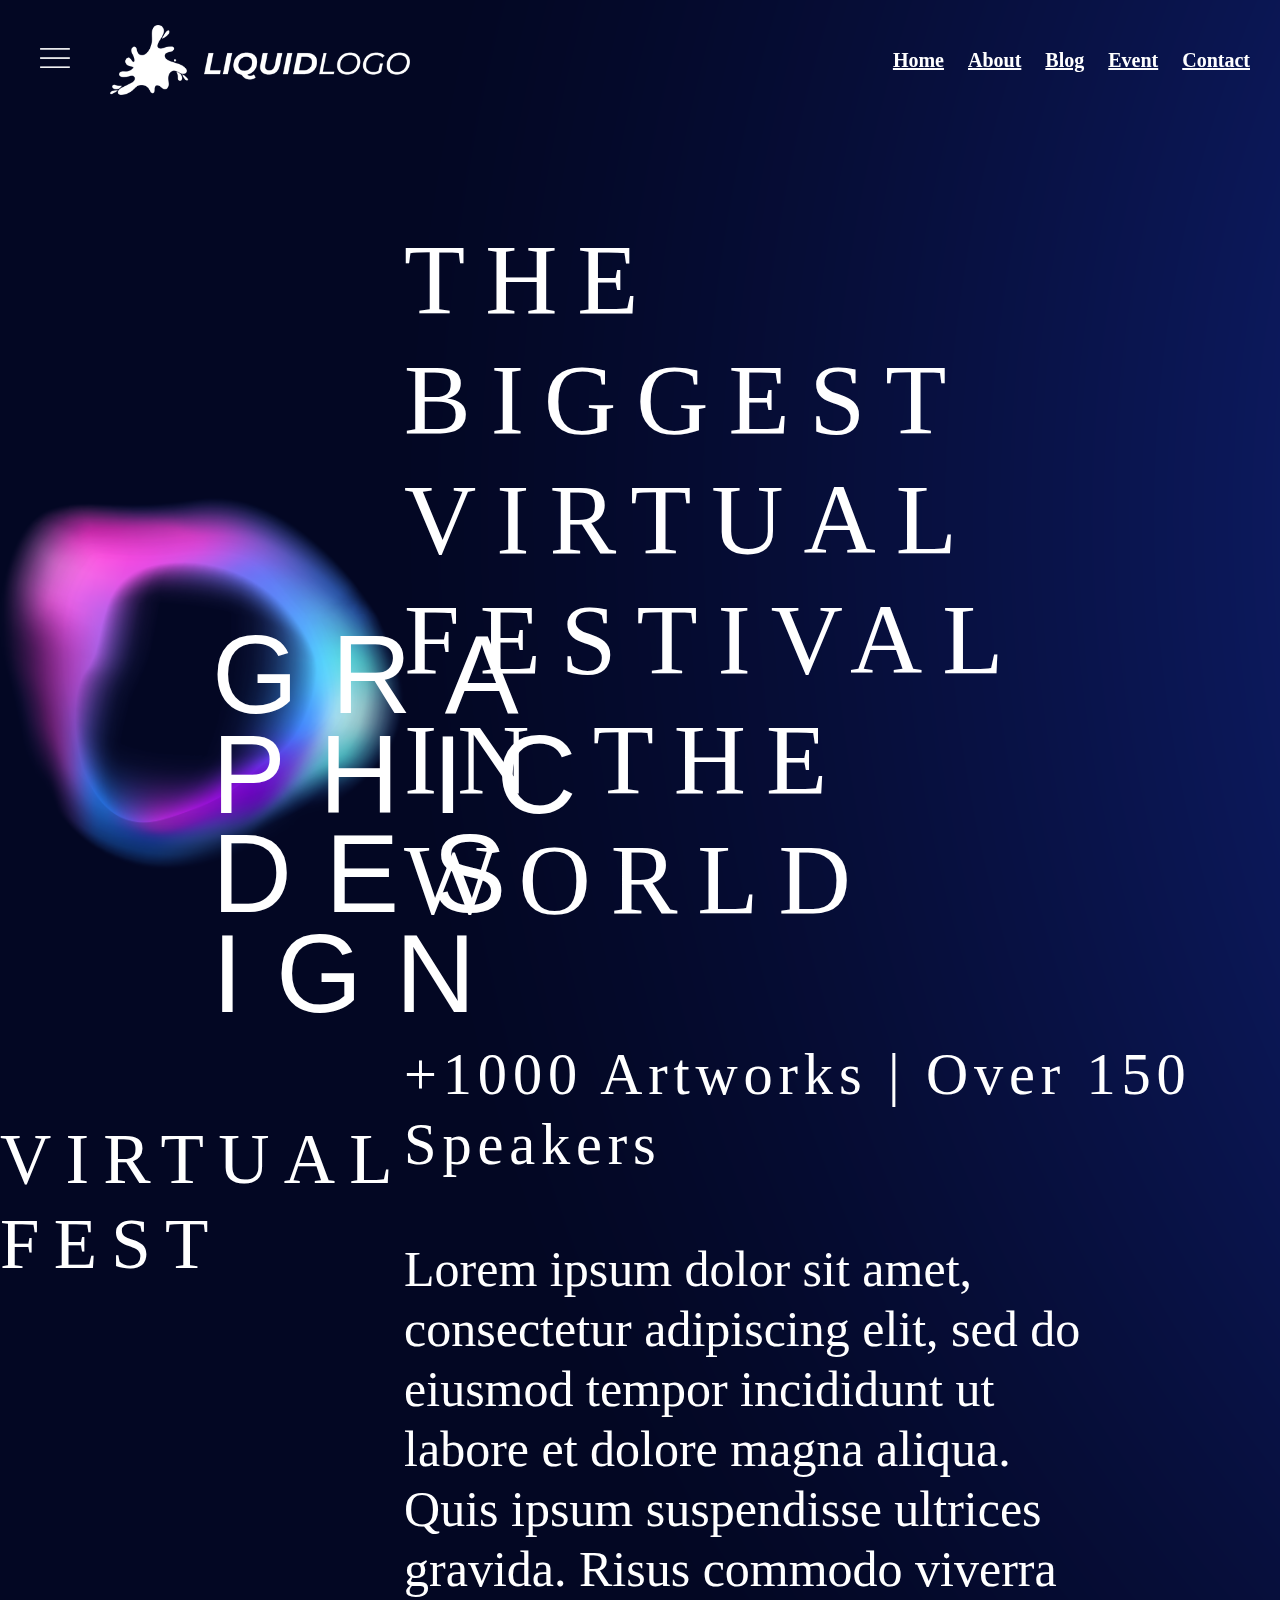
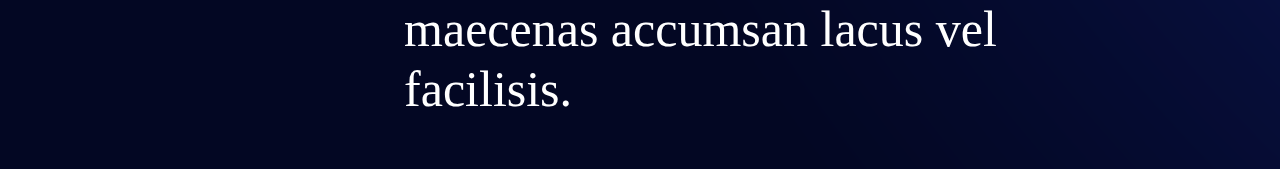
==== index.html @ 1fa6ac77 "body- main" ====
<!DOCTYPE html>
<html>
  <head autocapitalize="sentences">
    <title>MARSY </title>
    <meta charset="utf-8" />
    <link rel="stylesheet" type="text/css"  href="styles/styles1.css">
  </head>

  <body>
    <header>
      <div class="menu">
        <img src="images/button-menu.png" >
      </div>
      <div class="container">
        <div class="logo"></div> 
        <div class="navigation">
          <a href="#">Home</a>
          <a href="#">About</a>
          <a href="#">Blog</a>
          <a href="#">Event</a>
          <a href="#">Contact</a>
        </div>
      </div>
    </header>
    <main>
      <div class="container">
        <div class="ring">
         <p class="ring-text"> GRA
         PHIC
         DES 
         IGN
         </p>
         <p class="VIRTUAL">VIRTUAL FEST</p>
        </div>
        <div>
          <p class="BIGGEST">THE BIGGEST
           VIRTUAL FESTIVAL
           IN THE WORLD</p>
         <p class="Artworks">+1000 Artworks | Over 150 Speakers</p>
         <p class="Lorem">Lorem ipsum dolor sit amet, consectetur adipiscing elit, sed do eiusmod 
          tempor incididunt ut labore et dolore magna aliqua. Quis ipsum suspendisse ultrices
           gravida. Risus commodo viverra maecenas accumsan lacus vel facilisis.
          </p>
        </div>
      </div>
    </main>
  </body> 
</html>
---- styles/styles1.css ----
body {
  margin: 0px;
  width: 100%;
  height: 100vh;
  background-image: url(../images/layers.png);
}
/* .rectangle{
    background-color: transparent;
 } */
  header {
    display: flex;
    padding: 20px;
    align-items: center;
    /* justify-content: space-around; */
  }
    header .menu {
      margin: auto 20px;
    }
    header .menu img {
      width: 30px;
    }
    header .container {
      display: flex;
      width: calc(100% - 70px);
      justify-content: space-between;
      align-items: center;
    }
    header .container .logo {
      width: 100%;
      max-width: 300px;
      height: 80px;
      margin: 0 20px;
      background: url(../images/logo.png) no-repeat;
      background-size: contain;
      background-position: center;
    }
    header .container .navigation a {
      font-family: Montserrat;
      font-size: 20px;
      margin: 0 10px;
      line-height: 1;
      font-weight: 600;
      color: #ffffff;
    }
  main {
    position: relative;
    /* display: flex; */
    /* align-items: center; */
    mix-Blend-mode: screen;
  }
  main .container{
     display: flex;
     justify-content:space-around;
     align-items: center;
  }
    main .ring{
      width: 100%;
      height: 896px;
      background: url(../images/ring.png) no-repeat;
      background-size: contain;
      /* background-position: center; */
    }
    .ring-text {
      position: relative;
      top: 2%;
      left:212px;
      width: 300px;
      font-family: sans-serif;
      font-size: 110.8px;
      line-height: 0.9;
      /* font-weight: 30%; */
      letter-spacing: 0.3em;
      color: #ffffff;
    }
    .VIRTUAL{
      
      font-family: Montserrat;
      font-size: 71px;
      line-height: 1.2;
      font-weight: 500;
      letter-spacing: 0.2em;
      color: #ffffff;
    }
    .BIGGEST{
      /* position: absolute;
      top: 10%;
      left: 2000px; */
      width: 80%;
      font-family: Montserrat;
      font-size: 100px;
      line-height: 1.2;
      font-weight: 500;
      letter-spacing: 0.2em;
      color: #ffffff;
    }
    .Artworks{
      /* position: absolute;
      top: 35%;
      left: 2000px; */
      width: 100%;
      font-family: Montserrat;
      font-size: 58.4px;
      line-height: 1.2;
      font-weight: 300;
      letter-spacing: 0.1em;
      color: #ffffff;
    }
    .Lorem{
      /* position: absolute;
      top: 45%;
      left: 2000px; */
      width: 80%;
      font-family: Montserrat;
      font-size: 50px;
      line-height: 1.2;
      font-weight: 300;
      color: #ffffff;
    }
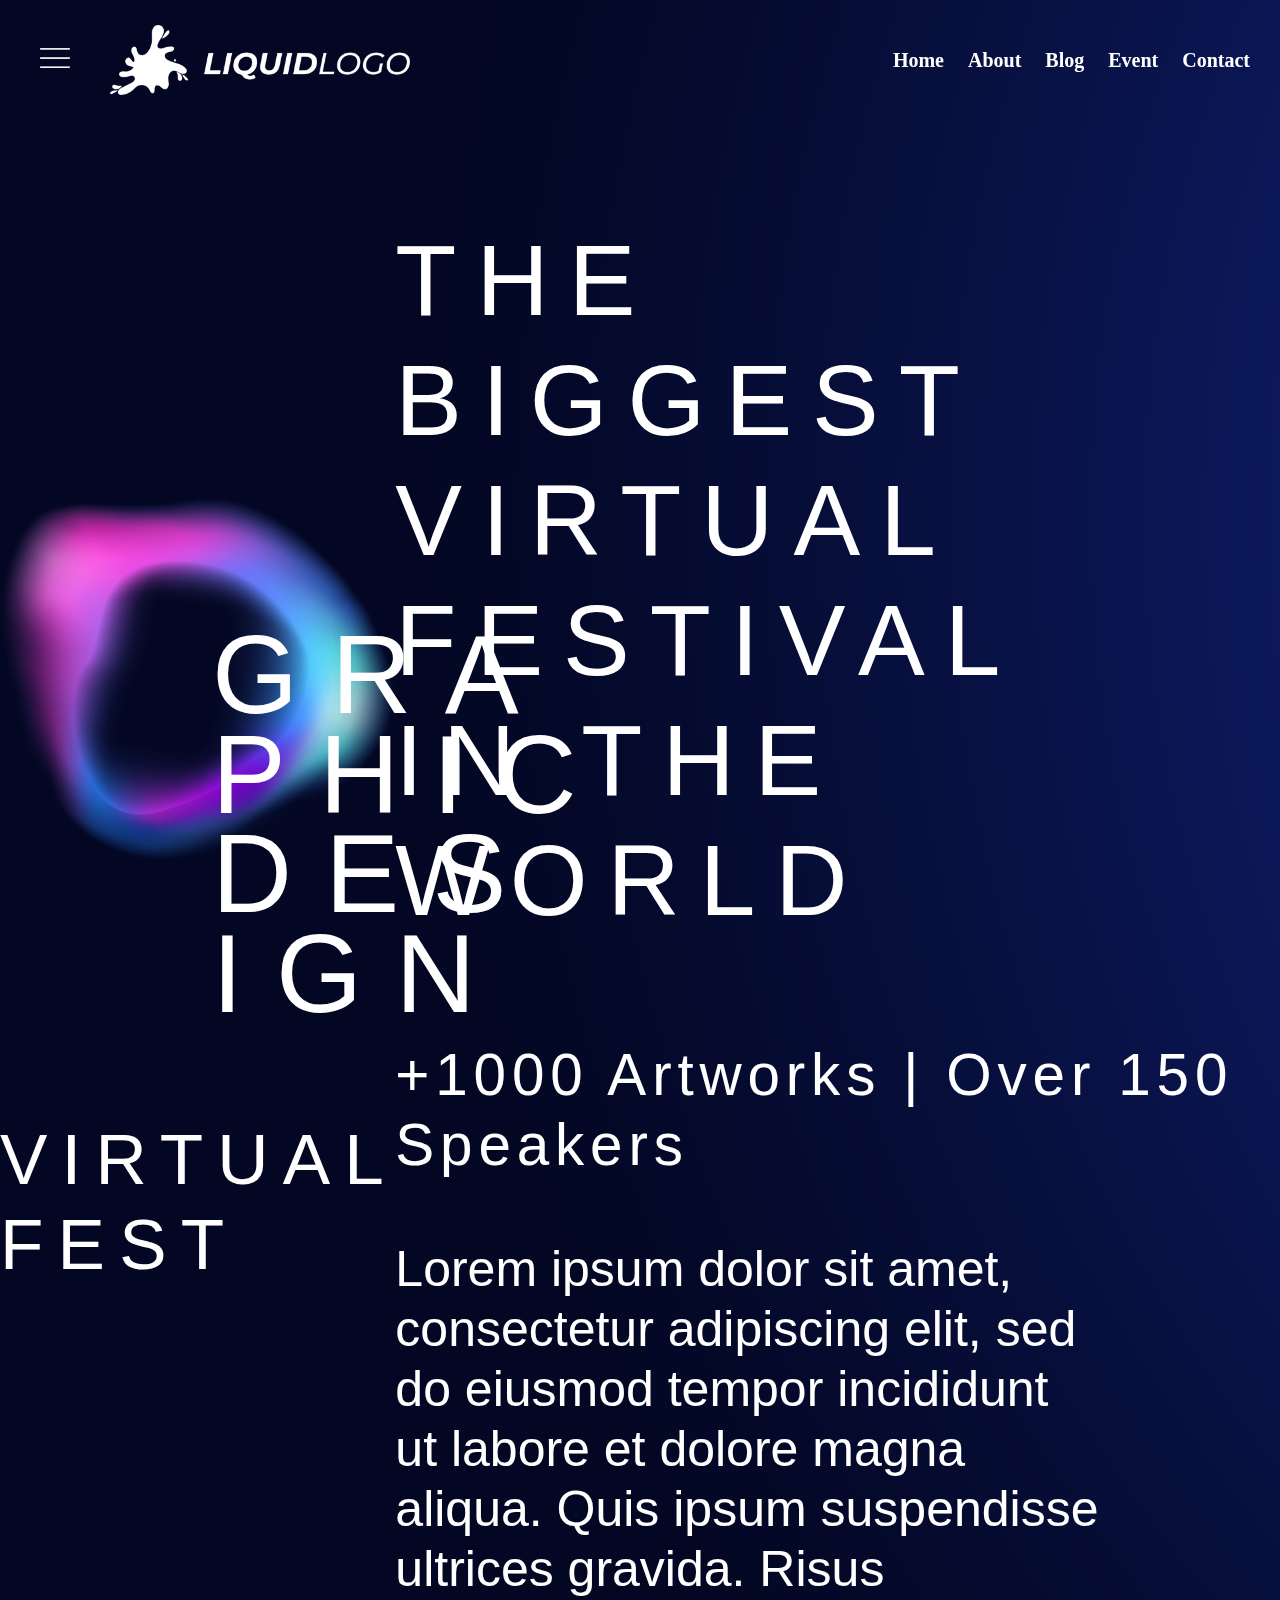
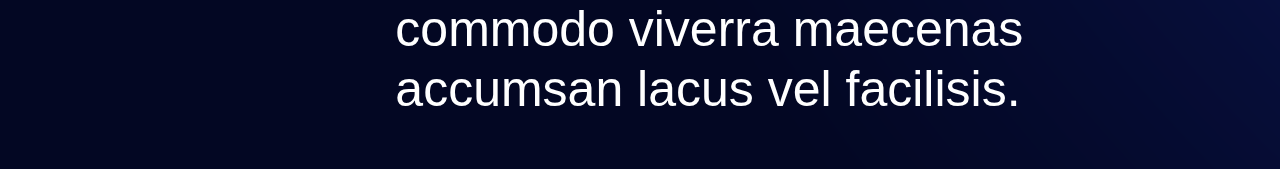
==== commit 61590839: "small letters" ====
--- a/index.html
+++ b/index.html
@@ -30,14 +30,14 @@
          DES 
          IGN
          </p>
-         <p class="VIRTUAL">VIRTUAL FEST</p>
+         <p class="virtual">VIRTUAL FEST</p>
         </div>
         <div>
-          <p class="BIGGEST">THE BIGGEST
+          <p class="biggest">THE BIGGEST
            VIRTUAL FESTIVAL
            IN THE WORLD</p>
-         <p class="Artworks">+1000 Artworks | Over 150 Speakers</p>
-         <p class="Lorem">Lorem ipsum dolor sit amet, consectetur adipiscing elit, sed do eiusmod 
+         <p class="artworks">+1000 Artworks | Over 150 Speakers</p>
+         <p class="lorem">Lorem ipsum dolor sit amet, consectetur adipiscing elit, sed do eiusmod 
           tempor incididunt ut labore et dolore magna aliqua. Quis ipsum suspendisse ultrices
            gravida. Risus commodo viverra maecenas accumsan lacus vel facilisis.
           </p>
--- a/styles/styles1.css
+++ b/styles/styles1.css
@@ -15,6 +15,8 @@
   }
     header .menu {
       margin: auto 20px;
+      display: inline-block;
+      cursor: pointer;
     }
     header .menu img {
       width: 30px;
@@ -40,6 +42,7 @@
       margin: 0 10px;
       line-height: 1;
       font-weight: 600;
+      text-decoration: none;
       color: #ffffff;
     }
   main {
@@ -72,45 +75,44 @@
       letter-spacing: 0.3em;
       color: #ffffff;
     }
-    .VIRTUAL{
-      
-      font-family: Montserrat;
+    .virtual{
+      font-family: sans-serif;
       font-size: 71px;
       line-height: 1.2;
       font-weight: 500;
       letter-spacing: 0.2em;
       color: #ffffff;
     }
-    .BIGGEST{
+    .biggest{
       /* position: absolute;
       top: 10%;
       left: 2000px; */
+      font-family: sans-serif;
       width: 80%;
-      font-family: Montserrat;
       font-size: 100px;
       line-height: 1.2;
       font-weight: 500;
       letter-spacing: 0.2em;
       color: #ffffff;
     }
-    .Artworks{
+    .artworks{
       /* position: absolute;
       top: 35%;
       left: 2000px; */
       width: 100%;
-      font-family: Montserrat;
+      font-family: sans-serif;
       font-size: 58.4px;
       line-height: 1.2;
       font-weight: 300;
       letter-spacing: 0.1em;
       color: #ffffff;
     }
-    .Lorem{
+    .lorem{
       /* position: absolute;
       top: 45%;
       left: 2000px; */
       width: 80%;
-      font-family: Montserrat;
+      font-family: sans-serif;
       font-size: 50px;
       line-height: 1.2;
       font-weight: 300;
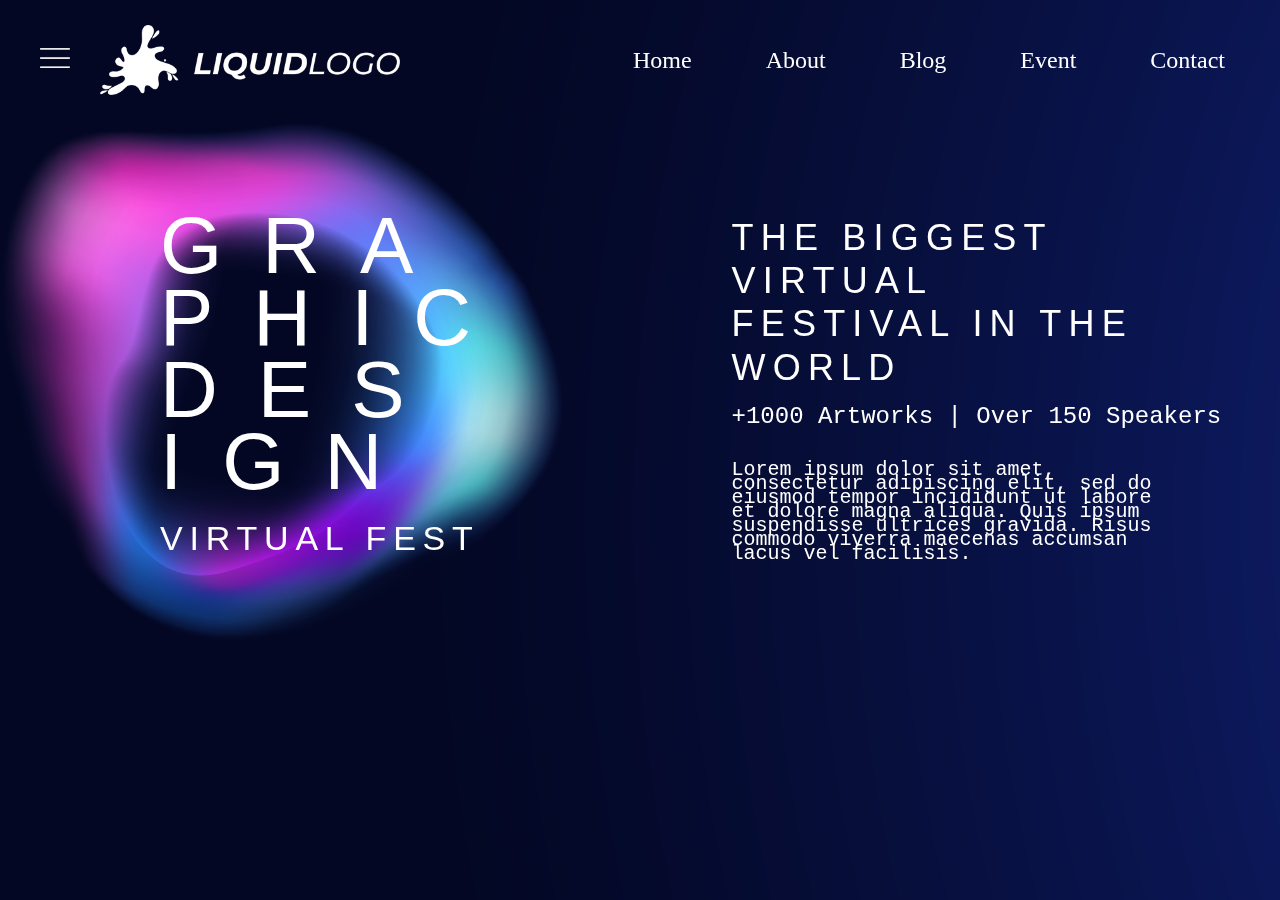
==== commit be5180d6: "text sticks to each other" ====
--- a/index.html
+++ b/index.html
@@ -24,7 +24,7 @@
     </header>
     <main>
       <div class="container">
-        <div class="ring">
+        <div>
          <p class="ring-text"> GRA
          PHIC
          DES 
@@ -37,9 +37,10 @@
            VIRTUAL FESTIVAL
            IN THE WORLD</p>
          <p class="artworks">+1000 Artworks | Over 150 Speakers</p>
-         <p class="lorem">Lorem ipsum dolor sit amet, consectetur adipiscing elit, sed do eiusmod 
-          tempor incididunt ut labore et dolore magna aliqua. Quis ipsum suspendisse ultrices
-           gravida. Risus commodo viverra maecenas accumsan lacus vel facilisis.
+         <p class="lorem">Lorem ipsum dolor sit amet, consectetur adipiscing elit,
+           sed do eiusmod tempor incididunt ut labore et dolore magna aliqua. 
+           Quis ipsum suspendisse ultrices gravida. Risus commodo viverra maecenas 
+           accumsan lacus vel facilisis.
           </p>
         </div>
       </div>
--- a/styles/styles1.css
+++ b/styles/styles1.css
@@ -31,90 +31,84 @@
       width: 100%;
       max-width: 300px;
       height: 80px;
-      margin: 0 20px;
+      margin: 0 10px;
       background: url(../images/logo.png) no-repeat;
       background-size: contain;
       background-position: center;
     }
     header .container .navigation a {
       font-family: Montserrat;
-      font-size: 20px;
-      margin: 0 10px;
+      font-size: 24px;
+      margin: 0 35px;
       line-height: 1;
-      font-weight: 600;
+      font-weight: 300;
       text-decoration: none;
       color: #ffffff;
     }
   main {
     position: relative;
-    /* display: flex; */
-    /* align-items: center; */
     mix-Blend-mode: screen;
   }
   main .container{
      display: flex;
      justify-content:space-around;
-     align-items: center;
+     background: url(../images/ring.png) no-repeat;
+     width: 100%;
+     background-size: contain;
   }
-    main .ring{
-      width: 100%;
-      height: 896px;
-      background: url(../images/ring.png) no-repeat;
-      background-size: contain;
-      /* background-position: center; */
-    }
-    .ring-text {
+   .ring-text {
       position: relative;
-      top: 2%;
-      left:212px;
-      width: 300px;
+      top: 10px;
+      left:160px;
       font-family: sans-serif;
-      font-size: 110.8px;
+      font-size: 80px;
       line-height: 0.9;
       /* font-weight: 30%; */
-      letter-spacing: 0.3em;
+      letter-spacing: 0.5em;
       color: #ffffff;
     }
     .virtual{
+      position: relative;
       font-family: sans-serif;
-      font-size: 71px;
+      top: -50px;
+      left:160px;
+      font-size:34px;
+      /* width: 370px; */
       line-height: 1.2;
       font-weight: 500;
       letter-spacing: 0.2em;
       color: #ffffff;
     }
     .biggest{
-      /* position: absolute;
-      top: 10%;
-      left: 2000px; */
+      position: relative;
+      top: 60px;
+      left: 300px;
       font-family: sans-serif;
-      width: 80%;
-      font-size: 100px;
+      width: 50%;
+      font-size: 36px;
       line-height: 1.2;
       font-weight: 500;
       letter-spacing: 0.2em;
       color: #ffffff;
     }
     .artworks{
-      /* position: absolute;
-      top: 35%;
-      left: 2000px; */
-      width: 100%;
-      font-family: sans-serif;
-      font-size: 58.4px;
-      line-height: 1.2;
-      font-weight: 300;
-      letter-spacing: 0.1em;
+      position: relative;
+      top: 40px;
+      left: 300px;
+      /* width: 250%; */
+      font-family: 'Courier New', sans-serif;
+      font-size: 24px;
+      line-height: 1.0;
       color: #ffffff;
     }
     .lorem{
-      /* position: absolute;
-      top: 45%;
-      left: 2000px; */
-      width: 80%;
-      font-family: sans-serif;
-      font-size: 50px;
-      line-height: 1.2;
-      font-weight: 300;
+      position: relative;
+      top: 50px;
+      left: 300px;
+      width: 50%;
+      font-family: 'Courier New',sans-serif;
+      font-size: 20px;
+      line-height: 0.7;
+      /* font-weight: 300; */
       color: #ffffff;
     }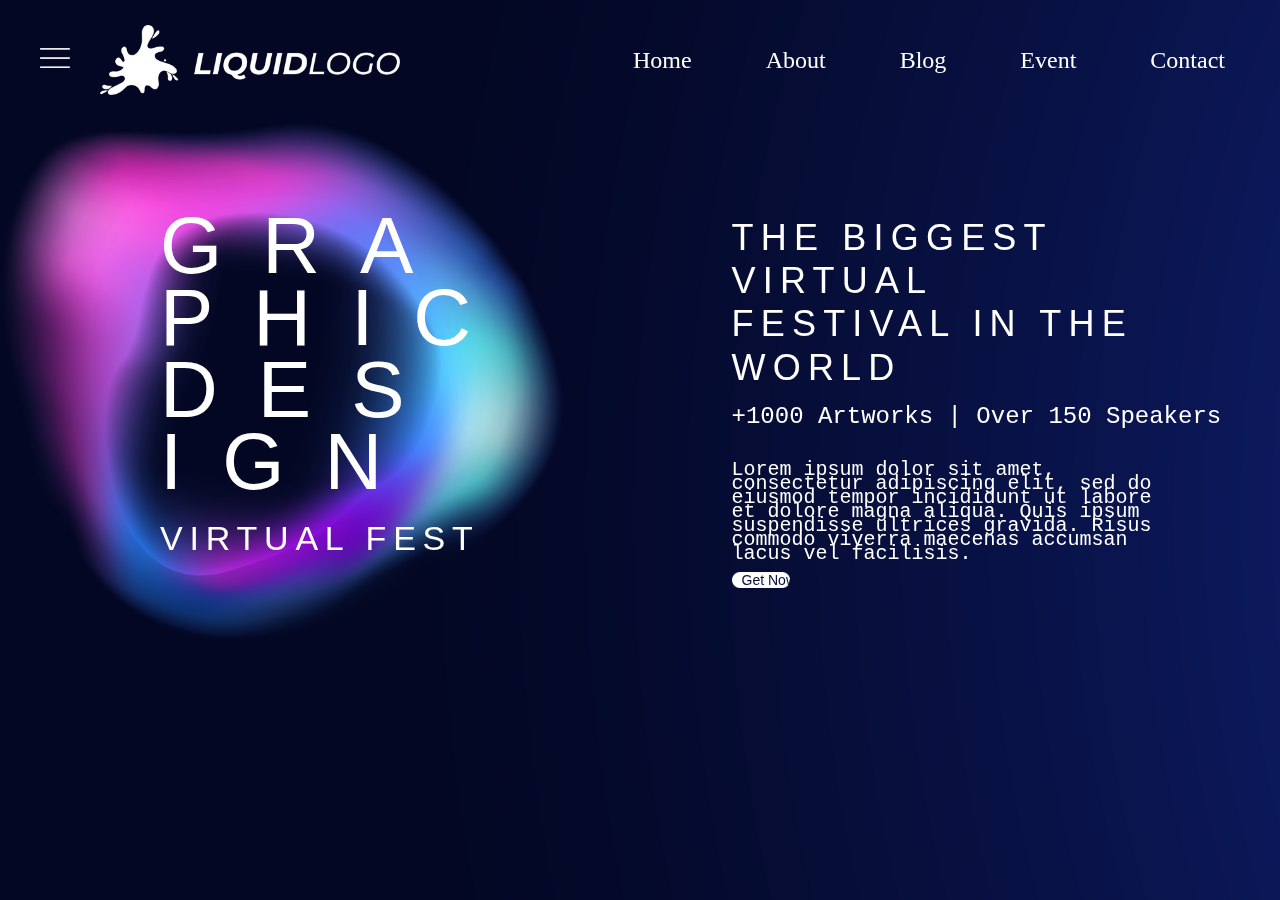
==== commit 62355ddb: "button" ====
--- a/index.html
+++ b/index.html
@@ -42,6 +42,7 @@
            Quis ipsum suspendisse ultrices gravida. Risus commodo viverra maecenas 
            accumsan lacus vel facilisis.
           </p>
+          <button class="button">Get Now</button>
         </div>
       </div>
     </main>
--- a/styles/styles1.css
+++ b/styles/styles1.css
@@ -111,4 +111,20 @@
       line-height: 0.7;
       /* font-weight: 300; */
       color: #ffffff;
-    }+    }
+    .button {
+      cursor: pointer;
+      position: relative;
+      top: 40px;
+      left: 300px;
+      background: url(../images/button.png) no-repeat;
+      background-size: contain;
+      border: none;
+      color: rgb(0, 0, 0);
+      padding: 0 10px;
+      text-align: center;
+      text-decoration: none;
+      display: inline-block;
+      font-size: 14px;
+      font-weight: 500;
+  }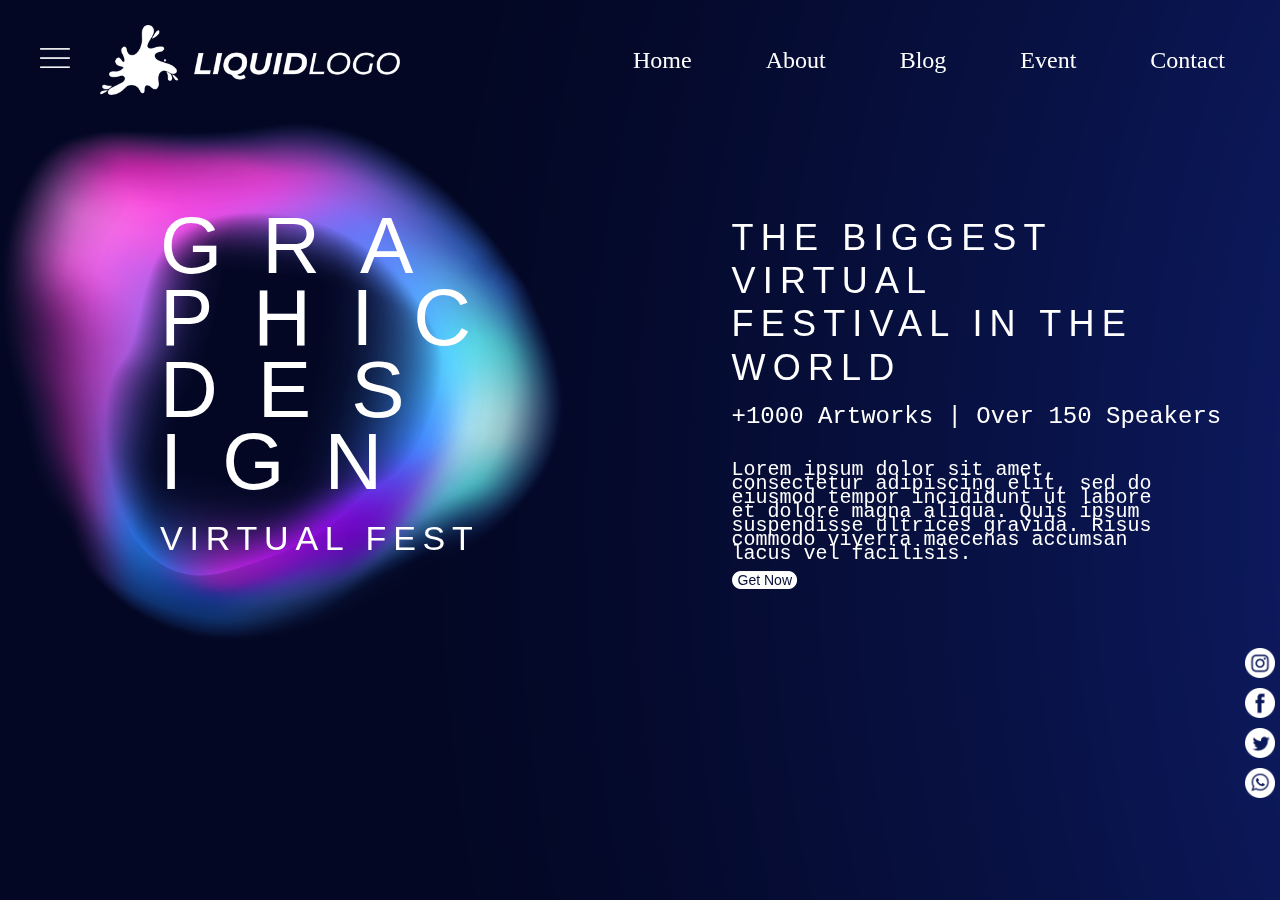
==== commit 6badfac6: "iftw-button" ====
--- a/index.html
+++ b/index.html
@@ -46,5 +46,11 @@
         </div>
       </div>
     </main>
+    <div class="iftw">
+      <img class="iftw-button" src="images/instagram_435.png" >
+      <img class="iftw-button" src="images/facebook_434.png">
+      <img class="iftw-button" src="images/twitter_433.png">
+      <img class="iftw-button" src="images/whatsapp_432.png">
+    </div>
   </body> 
 </html>--- a/styles/styles1.css
+++ b/styles/styles1.css
@@ -121,10 +121,22 @@
       background-size: contain;
       border: none;
       color: rgb(0, 0, 0);
-      padding: 0 10px;
       text-align: center;
       text-decoration: none;
       display: inline-block;
       font-size: 14px;
       font-weight: 500;
+  }
+  .iftw{
+    display: block;
+    float: right;
+    width: 30px;
+  }
+  .iftw-button{
+    transform: rotate(270deg);
+    float: right;
+    width: 30px;
+    height: 30px;
+    margin: 5px;
+    cursor: pointer;
   }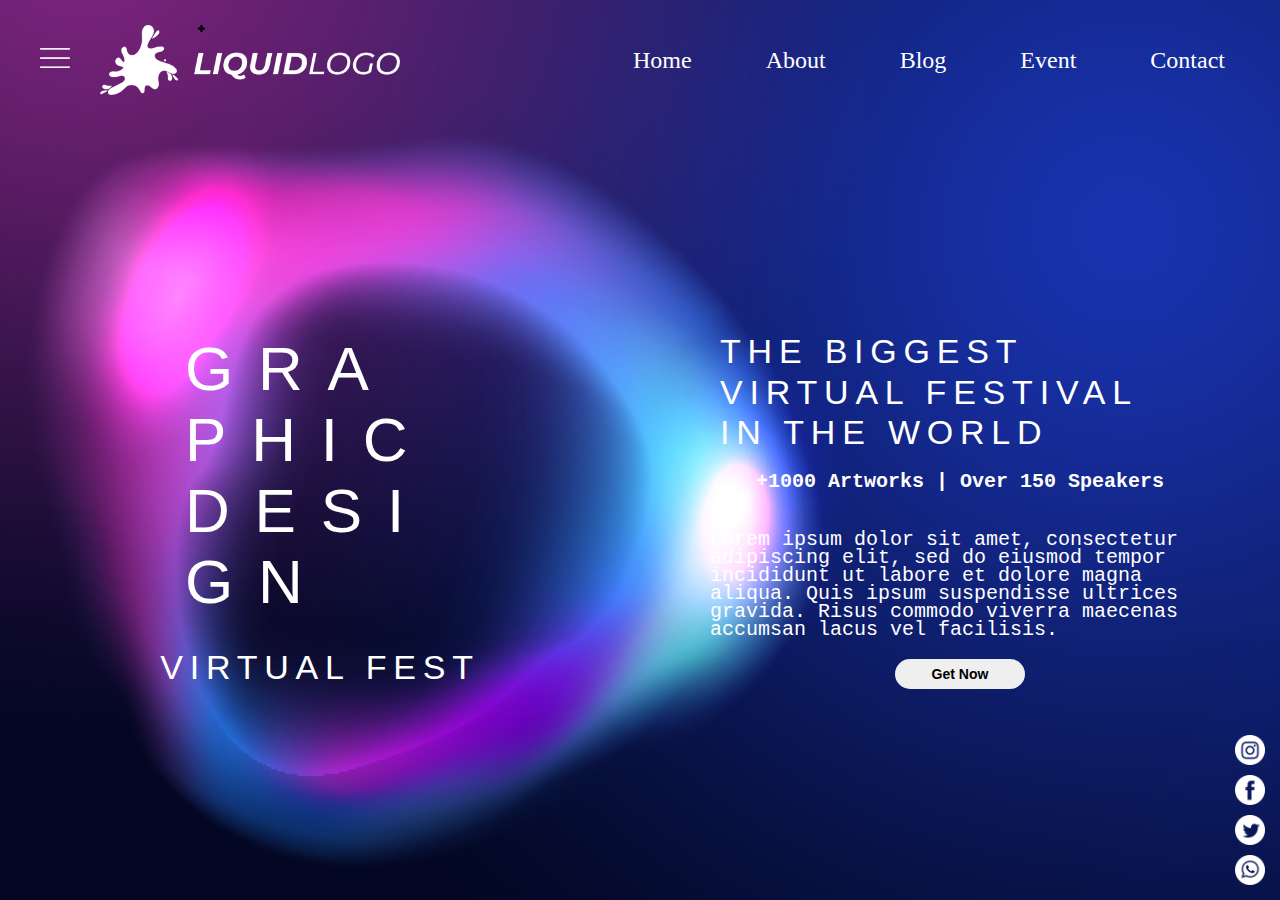
==== commit c499612c: "finish" ====
--- a/index.html
+++ b/index.html
@@ -3,7 +3,7 @@
   <head autocapitalize="sentences">
     <title>MARSY </title>
     <meta charset="utf-8" />
-    <link rel="stylesheet" type="text/css"  href="styles/styles1.css">
+    <link rel="stylesheet" type="text/css"  href="styles/styles.css">
   </head>
 
   <body>
@@ -11,7 +11,7 @@
       <div class="menu">
         <img src="images/button-menu.png" >
       </div>
-      <div class="container">
+      <div class="container container-header">
         <div class="logo"></div> 
         <div class="navigation">
           <a href="#">Home</a>
@@ -22,35 +22,27 @@
         </div>
       </div>
     </header>
-    <main>
-      <div class="container">
-        <div>
-         <p class="ring-text"> GRA
-         PHIC
-         DES 
-         IGN
-         </p>
-         <p class="virtual">VIRTUAL FEST</p>
+    <main class="container main-container">
+        <div class="container column half">
+         <h1 class="column title">GRAPHIC DESIGN</h1>
+         <h2 class="subtitle">VIRTUAL FEST</h2>
         </div>
-        <div>
-          <p class="biggest">THE BIGGEST
-           VIRTUAL FESTIVAL
-           IN THE WORLD</p>
-         <p class="artworks">+1000 Artworks | Over 150 Speakers</p>
-         <p class="lorem">Lorem ipsum dolor sit amet, consectetur adipiscing elit,
+        <div class="container column half">
+          <h2 class="subtitle">THE BIGGEST VIRTUAL FESTIVAL IN THE WORLD</h2>
+         <h3 class="description">+1000 Artworks | Over 150 Speakers</h3>
+         <p class="description">Lorem ipsum dolor sit amet, consectetur adipiscing elit,
            sed do eiusmod tempor incididunt ut labore et dolore magna aliqua. 
            Quis ipsum suspendisse ultrices gravida. Risus commodo viverra maecenas 
            accumsan lacus vel facilisis.
           </p>
           <button class="button">Get Now</button>
         </div>
-      </div>
     </main>
-    <div class="iftw">
-      <img class="iftw-button" src="images/instagram_435.png" >
-      <img class="iftw-button" src="images/facebook_434.png">
-      <img class="iftw-button" src="images/twitter_433.png">
-      <img class="iftw-button" src="images/whatsapp_432.png">
+    <div class="societal-button-container">
+      <img class="societal-button" src="images/instagram.png" >
+      <img class="societal-button" src="images/facebook.png">
+      <img class="societal-button" src="images/twitter.png">
+      <img class="societal-button" src="images/whatsapp.png">
     </div>
   </body> 
 </html>--- a/styles/styles.css
+++ b/styles/styles.css
@@ -0,0 +1,118 @@
+body {
+  margin: 0;
+  width: 100%;
+  height: 100vh;
+  background: url(../images/Background.png);
+  background-size: cover;
+}
+  header {
+    display: flex;
+    padding: 20px;
+    align-items: center;
+   }
+    header .menu {
+      margin: auto 20px;
+      display: inline-block;
+      cursor: pointer;
+    }
+    header .menu img {
+      width: 30px;
+    }
+    header .container-header {
+      width: calc(100% - 70px);
+    }
+    header .container .logo {
+      width: 100%;
+      max-width: 300px;
+      height: 80px;
+      margin: 0 10px;
+      background: url(../images/logo.png) no-repeat;
+      background-size: contain;
+      background-position: center;
+    }
+    header .container .navigation a {
+      font-family: Montserrat;
+      font-size: 24px;
+      margin: 0 35px;
+      line-height: 1;
+      font-weight: 300;
+      text-decoration: none;
+      color: #ffffff;
+    }
+  .container {
+    display: flex;
+    align-items: center;
+    justify-content: space-between;
+  }
+  .main-container {
+    height: calc(100% - 120px);
+  } 
+  .column {
+    flex-direction: column;
+  }
+  .half {
+    width: 100%;
+    align-items: center;
+  }
+    .title {
+      position: relative;
+      font-family: sans-serif;
+      font-size: 62px;
+      letter-spacing: 0.4em;
+      max-width: 270px;
+      font-weight: 100;
+      color: #ffffff;
+      width: 100%;
+      word-break: break-all;
+      margin: 0 auto 30px auto;
+    }
+    .subtitle{
+      position: relative;
+      font-family: sans-serif;
+      font-size:34px;
+      line-height: 1.2;
+      font-weight: 500;
+      letter-spacing: 0.2em;
+      max-width: 480px;
+      margin: 0 auto;
+    }
+    h2{
+      color: #ffffff;
+    }
+    .description{
+      position: relative;
+      font-family: 'Courier New', Courier, monospace, sans-serif;
+      font-size: 20px;
+      line-height: 0.9;
+      max-width: 500px;
+      color: #ffffff;
+    }
+    .button {
+      cursor: pointer;
+      position: relative;
+      border: none;
+      border-radius: 15px;
+      height: 30px;
+      padding: 5px 10px;
+      color: rgb(0, 0, 0);
+      text-align: center;
+      text-decoration: none;
+      font-size: 14px;
+      font-weight: 800;
+      width: 130px;
+   }
+  .societal-button-container {
+    position: absolute;
+    display: flex;
+    flex-direction: column;
+    right: 0;
+    bottom: 0;
+    margin: 10px;
+  }
+  .societal-button{
+    transform: rotate(270deg);
+    width: 30px;
+    height: 30px;
+    margin: 5px;
+    cursor: pointer;
+  }